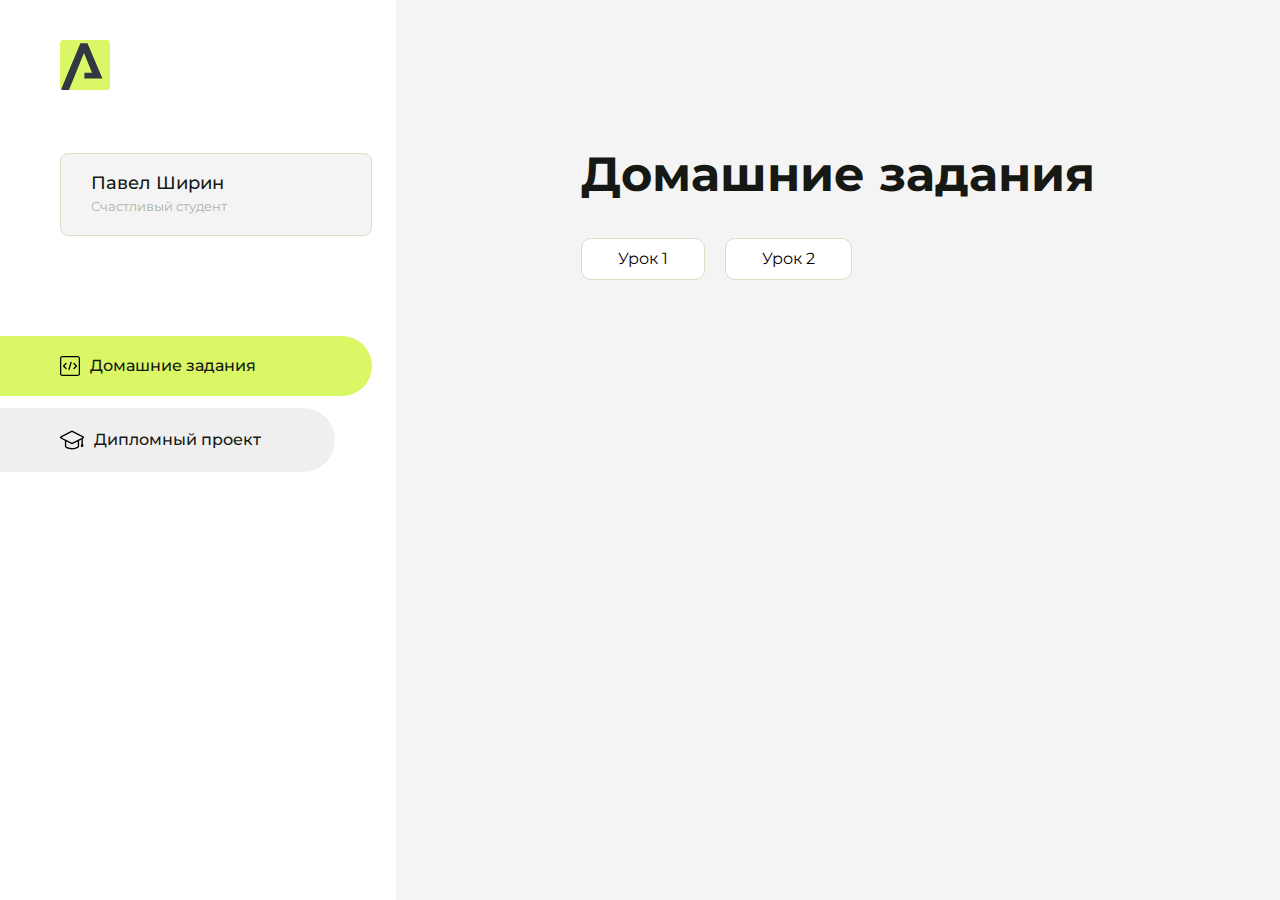
==== index.html @ e6b4d43d "Update index.html" ====
<!DOCTYPE html>
<html lang="en">
<head>
    <meta charset="UTF-8">
    <meta name="viewport" content="width=device-width, initial-scale=1.0">
    <title>Домашняя работа</title>
    <link rel="shortcut icon" href="src/logo.ico" type="image/x-icon">
    <link rel="preconnect" href="https://fonts.googleapis.com">
    <link rel="preconnect" href="https://fonts.gstatic.com" crossorigin>
    <link href="https://fonts.googleapis.com/css2?family=Montserrat:wght@400;500;700&family=Rubik:wght@500&display=swap"
          rel="stylesheet">
    <link rel="stylesheet" href="src/style.css">
</head>
<body id="body">
<div class="overlay" id="overlay"></div>
<div class="layout">
    <div class="burger" id="burger">
        <svg viewBox="0 0 24 24" fill="none" xmlns="http://www.w3.org/2000/svg">
            <g id="SVGRepo_bgCarrier" stroke-width="0"></g>
            <g id="SVGRepo_tracerCarrier" stroke-linecap="round" stroke-linejoin="round"></g>
            <g id="SVGRepo_iconCarrier">
                <path d="M4 18L20 18" stroke="#DAF765" stroke-width="2" stroke-linecap="round"></path>
                <path d="M4 12L20 12" stroke="#DAF765" stroke-width="2" stroke-linecap="round"></path>
                <path d="M4 6L20 6" stroke="#DAF765" stroke-width="2" stroke-linecap="round"></path>
            </g>
        </svg>
    </div>
    <aside class="sidebar" id="sidebar">
        <div class="sidebar__inner">
            <div class="logo">
                <svg width="50" height="50" viewBox="0 0 50 50" fill="none" xmlns="http://www.w3.org/2000/svg">
                    <g clip-path="url(#clip0_513_74730)">
                        <path d="M46.17 -0.257004H3.83C1.57281 -0.257004 -0.257 1.57281 -0.257 3.83V46.17C-0.257 48.4272 1.57281 50.257 3.83 50.257H46.17C48.4272 50.257 50.257 48.4272 50.257 46.17V3.83C50.257 1.57281 48.4272 -0.257004 46.17 -0.257004Z"
                              fill="#DAF765"/>
                        <path d="M24.375 38.4H42.461L27.441 3.1585H20.4355C20.4355 3.1585 6.7895 35.881 1.1945 49.294C2.015 50.0275 3.0945 50.257 3.6945 50.257H8.8445L23.954 13.07L32.0465 32.8285H24.375V38.4Z"
                              fill="#323843"/>
                    </g>
                    <defs>
                        <clipPath id="clip0_513_74730">
                            <rect width="50" height="50" fill="white"/>
                        </clipPath>
                    </defs>
                </svg>
            </div>
            <div class="sidebar__user">
                <div class="sidebar__name">Павел Ширин</div>
                <div class="sidebar__text">Счастливый студент</div>
            </div>
            <div class="sidebar__tabs">
                <div class="sidebar__item">
                    <button class="sidebar__button active" id="tasks">
                        <svg xmlns="http://www.w3.org/2000/svg" width="20" height="20" viewBox="0 0 20 20" fill="none">
                            <g clip-path="url(#clip0_704_74543)">
                                <path d="M17.7083 20H2.29167C1.0275 20 0 18.9725 0 17.7083V2.29167C0 1.0275 1.0275 0 2.29167 0H17.7083C18.9725 0 20 1.0275 20 2.29167V17.7083C20 18.9725 18.9725 20 17.7083 20ZM2.29167 1.25C1.7175 1.25 1.25 1.7175 1.25 2.29167V17.7083C1.25 18.2825 1.7175 18.75 2.29167 18.75H17.7083C18.2825 18.75 18.75 18.2825 18.75 17.7083V2.29167C18.75 1.7175 18.2825 1.25 17.7083 1.25H2.29167Z"
                                      fill="black"/>
                                <path d="M6.04167 13.125C5.88167 13.125 5.72167 13.0642 5.6 12.9417L3.1 10.4417C2.85583 10.1975 2.85583 9.80167 3.1 9.5575L5.6 7.0575C5.84417 6.81333 6.24 6.81333 6.48417 7.0575C6.72833 7.30167 6.72833 7.6975 6.48417 7.94167L4.42583 10L6.48417 12.0583C6.72833 12.3025 6.72833 12.6983 6.48417 12.9425C6.36167 13.0642 6.20167 13.125 6.04167 13.125Z"
                                      fill="black"/>
                                <path d="M8.95833 14.1667C8.9 14.1667 8.84 14.1583 8.78167 14.1417C8.45083 14.0442 8.26083 13.6967 8.35833 13.3658L10.4417 6.28251C10.5392 5.95084 10.8892 5.76417 11.2175 5.85917C11.5483 5.95667 11.7383 6.30417 11.6408 6.63501L9.5575 13.7183C9.47833 13.9908 9.22833 14.1667 8.95833 14.1667Z"
                                      fill="black"/>
                                <path d="M13.9583 13.125C13.7983 13.125 13.6383 13.0642 13.5167 12.9417C13.2725 12.6975 13.2725 12.3017 13.5167 12.0575L15.575 9.99916L13.5167 7.94083C13.2725 7.69666 13.2725 7.30083 13.5167 7.05666C13.7608 6.81249 14.1567 6.81249 14.4008 7.05666L16.9008 9.55666C17.145 9.80083 17.145 10.1967 16.9008 10.4408L14.4008 12.9408C14.2783 13.0642 14.1183 13.125 13.9583 13.125Z"
                                      fill="black"/>
                            </g>
                            <defs>
                                <clipPath id="clip0_704_74543">
                                    <rect width="20" height="20" fill="white"/>
                                </clipPath>
                            </defs>
                        </svg>
                        <span>Домашние задания</span></button>
                </div>
                <div class="sidebar__item">
                    <button class="sidebar__button" id="diplom">
                        <svg xmlns="http://www.w3.org/2000/svg" width="24" height="24" viewBox="0 0 24 24" fill="none">
                            <g clip-path="url(#clip0_704_74553)">
                                <path d="M23.2628 10.5971C23.7176 10.365 24 9.90375 24 9.39337C24 8.883 23.7176 8.42175 23.2628 8.18962L12.6135 2.75362C12.2291 2.55824 11.7705 2.55787 11.3854 2.75399L0.736875 8.19C0.282375 8.42175 0 8.883 0 9.39337C0 9.90375 0.282375 10.365 0.736875 10.5971L4.89038 12.7177V18.2074C4.89038 19.8154 8.412 21.393 12 21.393C15.5884 21.393 19.1096 19.815 19.1096 18.2074V12.7174L21.4609 11.517V15.8017L20.901 17.2305C20.7409 17.6389 20.7934 18.0994 21.0405 18.4616C21.2876 18.8246 21.6979 19.041 22.1366 19.041C22.5754 19.041 22.9852 18.8246 23.2324 18.462C23.4795 18.099 23.532 17.6385 23.3719 17.2301L22.8124 15.8021V10.827L23.2628 10.5971ZM17.7623 18.1721C17.6198 18.6375 15.3491 20.0419 12 20.0419C8.65088 20.0419 6.38025 18.6375 6.2415 18.2074V12.3037L6.23887 12.3019C6.23812 12.057 6.1065 11.8207 5.87325 11.7019L1.3515 9.39337L12 3.95737L22.6489 9.39337L12 14.8294L5.87325 11.7019C5.54063 11.5331 4.6695 11.6674 4.5 12C4.33012 12.3322 4.55813 12.5479 4.89038 12.7177L11.3857 16.0331C11.5781 16.1314 11.7889 16.1805 12 16.1805C12.2107 16.1805 12.4222 16.1314 12.6146 16.0331L17.7593 13.407L17.7623 18.1721Z"
                                      fill="black"/>
                            </g>
                            <defs>
                                <clipPath id="clip0_704_74553">
                                    <rect width="24" height="24" fill="white"/>
                                </clipPath>
                            </defs>
                        </svg>
                        <span>Дипломный проект</span></button>
                </div>
            </div>
        </div>

    </aside>
    <div class="content">
        <div class="container">
            <div class="content__block" id="tasksBlock">
                <div class="content__title">Домашние задания</div>
                <ul class="content__list">
                    <li class="content__list-item">
                        <a href="aroken/index.html">Урок 1</a>
                    </li>
                         <li class="content__list-item">
                        <a href="ооллон">Урок 2</a>
                    </li>
                </ul>
            </div>
            <div class="content__block hidden" id="diplomBlock">
                <div class="content__title">Дипломный проект</div>
                <div class="content__list-diplom">
                    <a href="ПАПКА-С-НОМЕРОМ-УРОКА">Ссылка на ДЗ</a>
                </div>
                <div class="content__decor">
                    <div class="content__decor-text">Давай проверим, чему ты научился!</div>
                    <div class="content__decor-img">
                        <img src="src/decor.png" alt="decor">
                    </div>
                </div>
            </div>
        </div>
    </div>
</div>
<script src="src/index.js"></script>
</body>
</html>
---- src/style.css ----
*{padding: 0;margin: 0;border: 0;}
*,*:before,*:after{-webkit-box-sizing: border-box;box-sizing: border-box;}
:focus,:active{outline: none;}
a:focus,a:active{outline: none;}
nav,footer,header,aside{display: block;}
html,body{
    height:100%;width:100%;
    font-size:100%;line-height:1;-ms-text-size-adjust:100%;-moz-text-size-adjust:100%;-webkit-text-size-adjust:100%;}
input,button,textarea{font-family:inherit;}
input::-ms-clear{display: none;}
button{cursor: pointer;}
button::-moz-focus-inner{padding:0;border:0;}
a,a:visited{text-decoration: none;}
a:hover{text-decoration: none;}
ul li{list-style: none;}
img{vertical-align: top;}
h1,h2,h3,h4,h5,h6{font-size:inherit;font-weight: inherit;}
a{color:inherit;}



body {
    font-family: "Montserrat",SansSerif;
    color: black;
}

body.overflow {
    overflow: hidden;
}



.layout {
    display: -webkit-box;
    display: -ms-flexbox;
    display: flex;
    min-height: 100vh;
}

.sidebar {
    padding: 40px 24px 40px 0;
    -ms-flex-negative: 0;
    flex-shrink: 0;
    background-color: white;
}



.content {
    -webkit-box-flex: 1;
    -ms-flex-positive: 1;
    flex-grow: 1;
    background-color: #F4F4F4;
}

.container {
    display: -webkit-box;
    display: -ms-flexbox;
    display: flex;
    -webkit-box-orient: vertical;
    -webkit-box-direction: normal;
    -ms-flex-direction: column;
    flex-direction: column;
    -webkit-box-pack: center;
    -ms-flex-pack: center;
    justify-content: center;
    -webkit-box-align: center;
    -ms-flex-align: center;
    align-items: center;
    padding: 150px 60px 80px 60px;
}


.logo {
    margin-left: 60px;
    margin-bottom: 60px;
}

.sidebar__user {
    background-color: #F4F4F4;
    padding: 20px 30px;
    margin-left: 60px;
    margin-bottom: 100px;
    border-radius: 8px;
    border: 1px solid #DADEC9;
}

.sidebar__name {
    color:#161814;
    font-size: 18px;
    font-weight: 500;
    margin-bottom: 6px;
}

.sidebar__text {
    color: #AFB1A7;
    font-size: 13px;
    font-weight: 400;
    line-height: 130%; /* 16.9px */
}

.sidebar__item {
    width: 372px;
}

.sidebar__button {
    display: -webkit-box;
    display: -ms-flexbox;
    display: flex;
    -webkit-box-align: center;
    -ms-flex-align: center;
    align-items: center;
    gap: 10px;
    padding: 20px 60px;
    margin-bottom: 12px;
    border-radius: 0px 100px 100px 0px;
    -webkit-transition: all .5s;
    -o-transition: all .5s;
    transition: all .5s;
    cursor: pointer;
    width: 90%;
    color:#161814;
    font-size: 16px;
    font-weight: 500;
}

.sidebar__button.active , .sidebar__button:hover {
    width: 100%;
    background-color: #DAF765;
}


.content__title {
    color: #161814;
    font-size: 48px;
    font-weight: 700;
    margin-bottom: 40px;
}

.content__list {
    display: -webkit-box;
    display: -ms-flexbox;
    display: flex;
    -webkit-box-align: center;
    -ms-flex-align: center;
    align-items: center;
    -ms-flex-wrap: wrap;
    flex-wrap: wrap;
    gap: 20px;
}



.content__list-item  {
    cursor: pointer;
    padding: 12px 18px;
    background-color: #fff;
    border-radius: 10px;
    border: 1px solid #DADEC9;
    -webkit-transition: all .3s;
    -o-transition: all .3s;
    transition: all .3s;
}

.content__list-item:hover,.content__list-diplom:hover {
    background-color: #AFB1A7;
}

li a {
    padding: 12px 18px;

}


.content__list-diplom {
    -webkit-transition: all .3s;
    -o-transition: all .3s;
    transition: all .3s;
    display: inline-block;
    padding: 12px 18px;
    background-color: #fff;
    border-radius: 10px;
    border: 1px solid #DADEC9;
}

.content__decor {
    display: -webkit-box;
    display: -ms-flexbox;
    display: flex;
    -webkit-box-align: center;
    -ms-flex-align: center;
    align-items: center;
}

.content__decor-text {
    color:#BEDD44;
    font-size: 36px;
    font-weight: 700;
    line-height: 110%; /* 39.6px */
}

.content__block {
    max-width: 1200px;
}

.content__block.hidden {
    display: none;
}

.content__decor-img img{
    width: 100%;
}

.burger {
    display: none;
    padding: 5px;
    position: fixed;
    top: 3%;
    right: 7%;
    width: 40px;
    height: 40px;
    background-color: #161814;
    border-radius: 50%;
    z-index: 10;
    border: 1px solid #DAF765;
}

@media (max-width: 768px) {
    .burger {
        display: block;
    }

    .sidebar {
        -webkit-transition: all .3s;
        -o-transition: all .3s;
        transition: all .3s;
        -webkit-transform: translateX(-100%);
        -ms-transform: translateX(-100%);
        transform: translateX(-100%);
        position: fixed;
        top: 0;
        left: 0;
        bottom: 0;
        z-index: 5;
    }

    .sidebar.show {
        -webkit-transform: translateX(0%);
        -ms-transform: translateX(0%);
        transform: translateX(0%);
    }

    .overlay {
        opacity: 0;
        pointer-events: none;
        -webkit-transition: all .3s;
        -o-transition: all .3s;
        transition: all .3s;
        position: absolute;
        top: 0;
        right: 0;
        left: 0;
        bottom: 0;
        z-index: 3;
        background-color: #000000e0;
    }

    .overlay.show {
        opacity: 1;
        pointer-events: all;
    }

    .container {
        padding: 40px 20px;
        min-height: 100%;
    }

    .content__decor {
        margin-top: 20px;
        -webkit-box-orient: vertical;
        -webkit-box-direction: normal;
        -ms-flex-direction: column;
        flex-direction: column;
    }
}

@media (max-width: 400px) {
    .sidebar__user {
        margin-left: 0;
    }
}
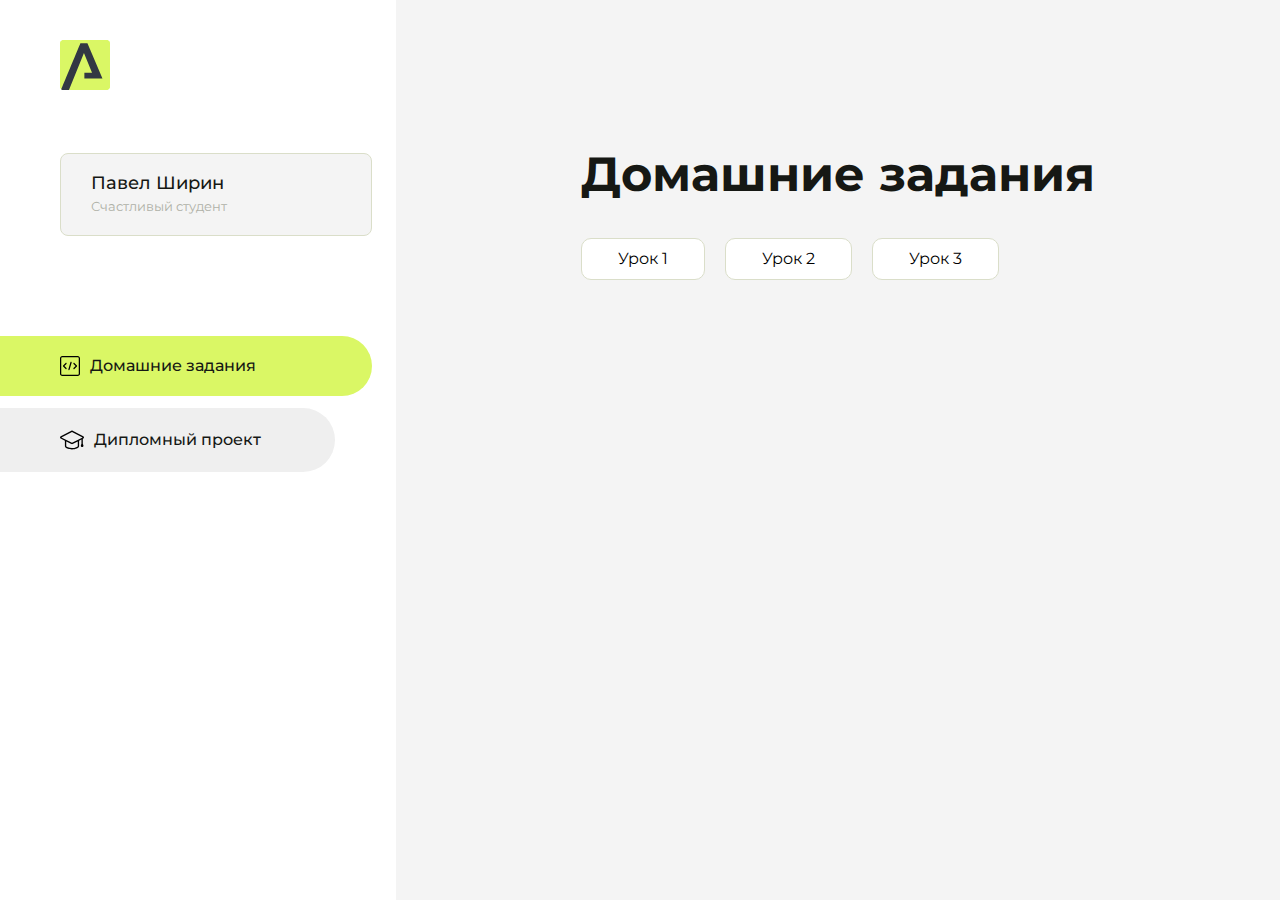
==== commit 9271ba4c: "Update index.html" ====
--- a/index.html
+++ b/index.html
@@ -96,7 +96,11 @@
                         <a href="aroken/index.html">Урок 1</a>
                     </li>
                          <li class="content__list-item">
-                        <a href="ооллон">Урок 2</a>
+                        <a href="dok/index.html">Урок 2</a>
+                    </li>
+                    </li>
+                         <li class="content__list-item">
+                        <a href="dok/index.html">Урок 3</a>
                     </li>
                 </ul>
             </div>
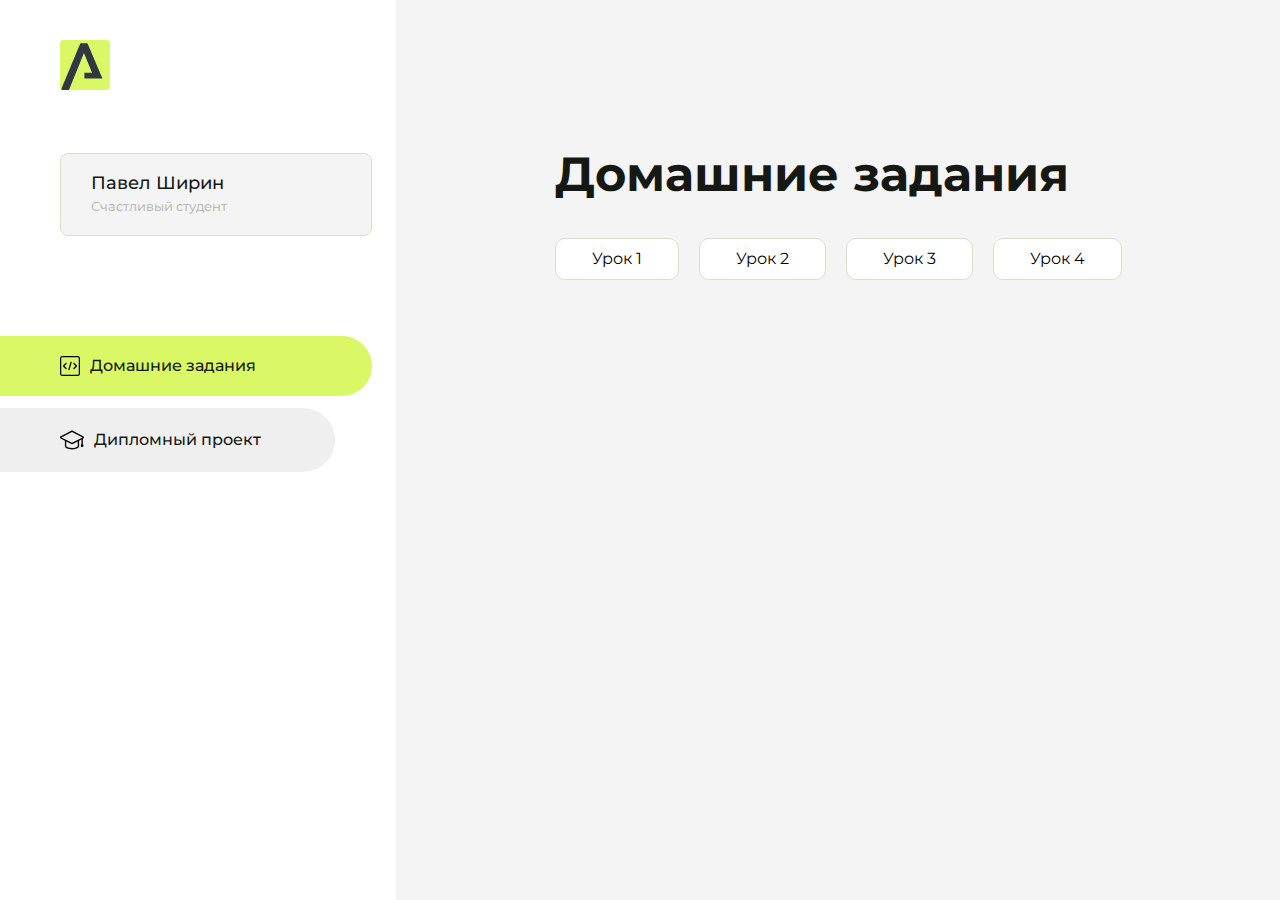
==== commit 86b796cd: "Update index.html" ====
--- a/index.html
+++ b/index.html
@@ -100,7 +100,11 @@
                     </li>
                     </li>
                          <li class="content__list-item">
-                        <a href="dok/index.html">Урок 3</a>
+                        <a href="dek/index.html">Урок 3</a>
+                    </li>
+                    </li>
+                         <li class="content__list-item">
+                        <a href="was/index.html">Урок 4</a>
                     </li>
                 </ul>
             </div>
